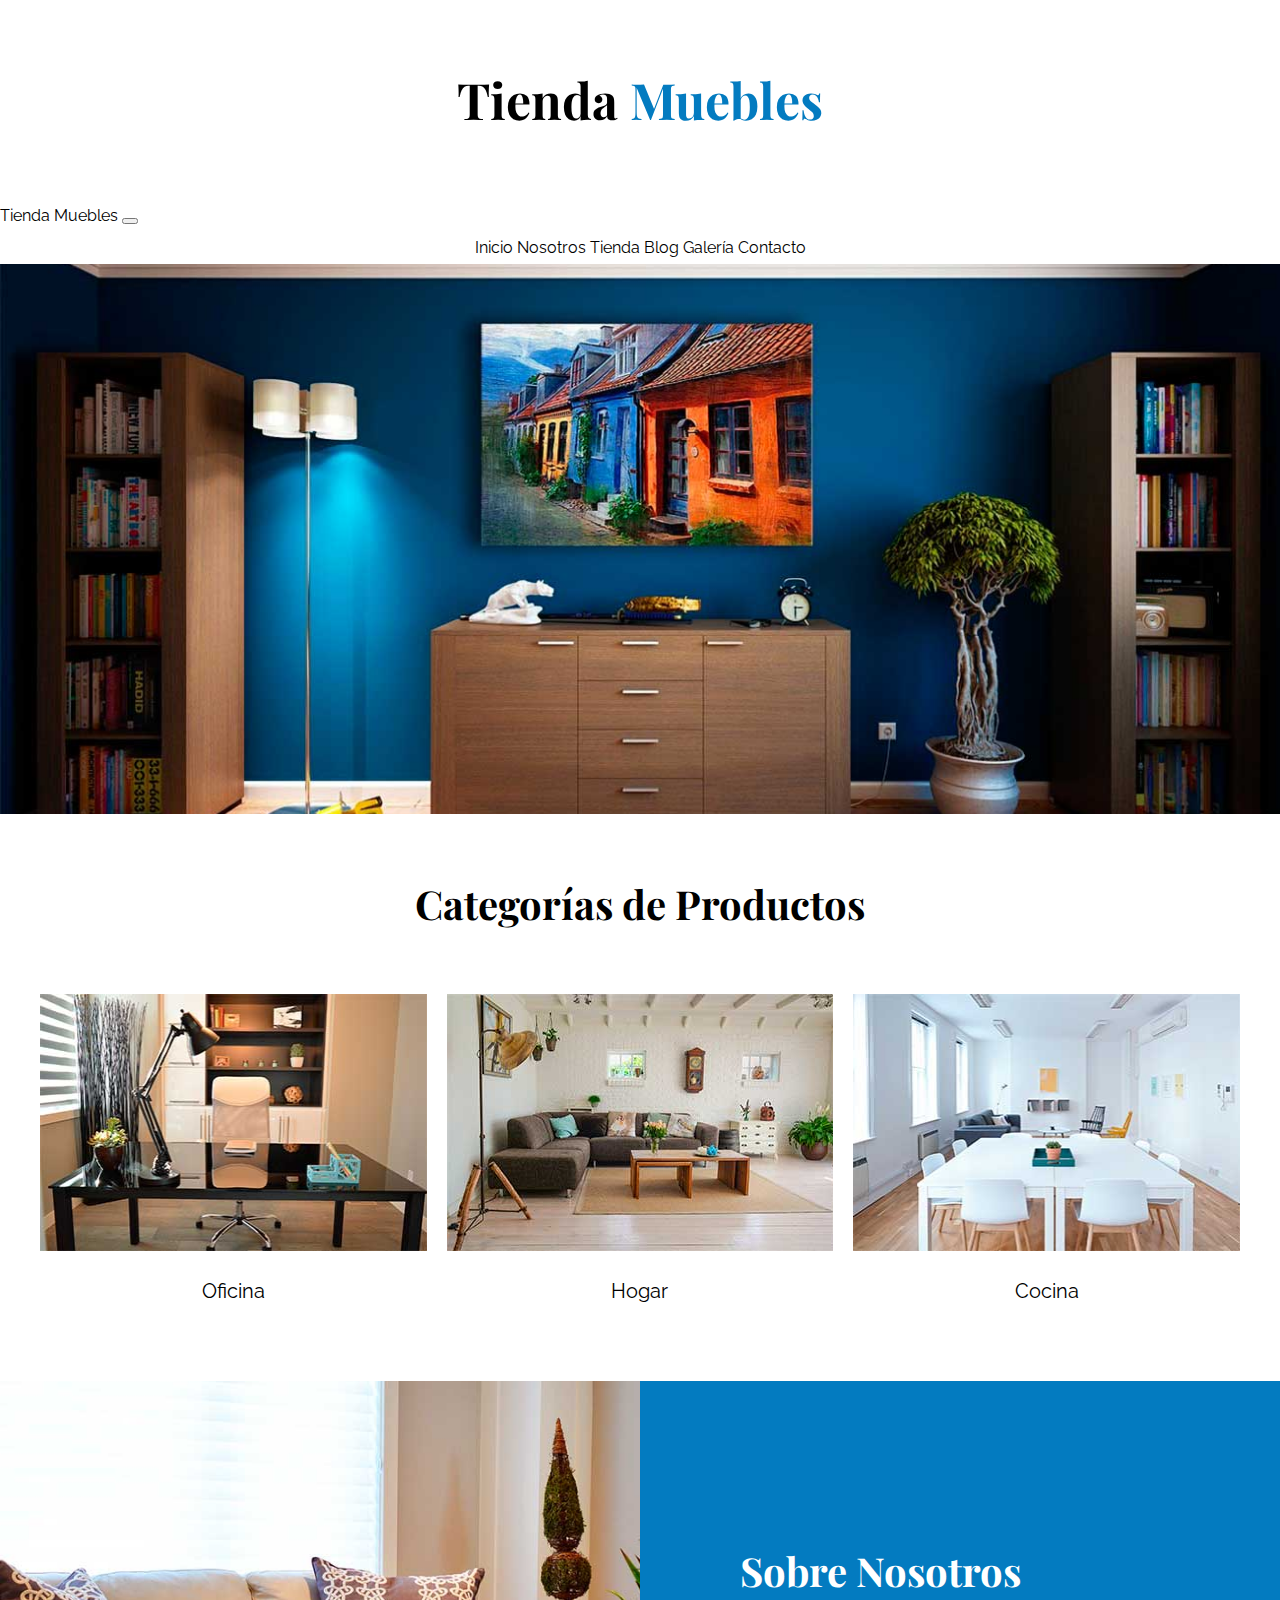
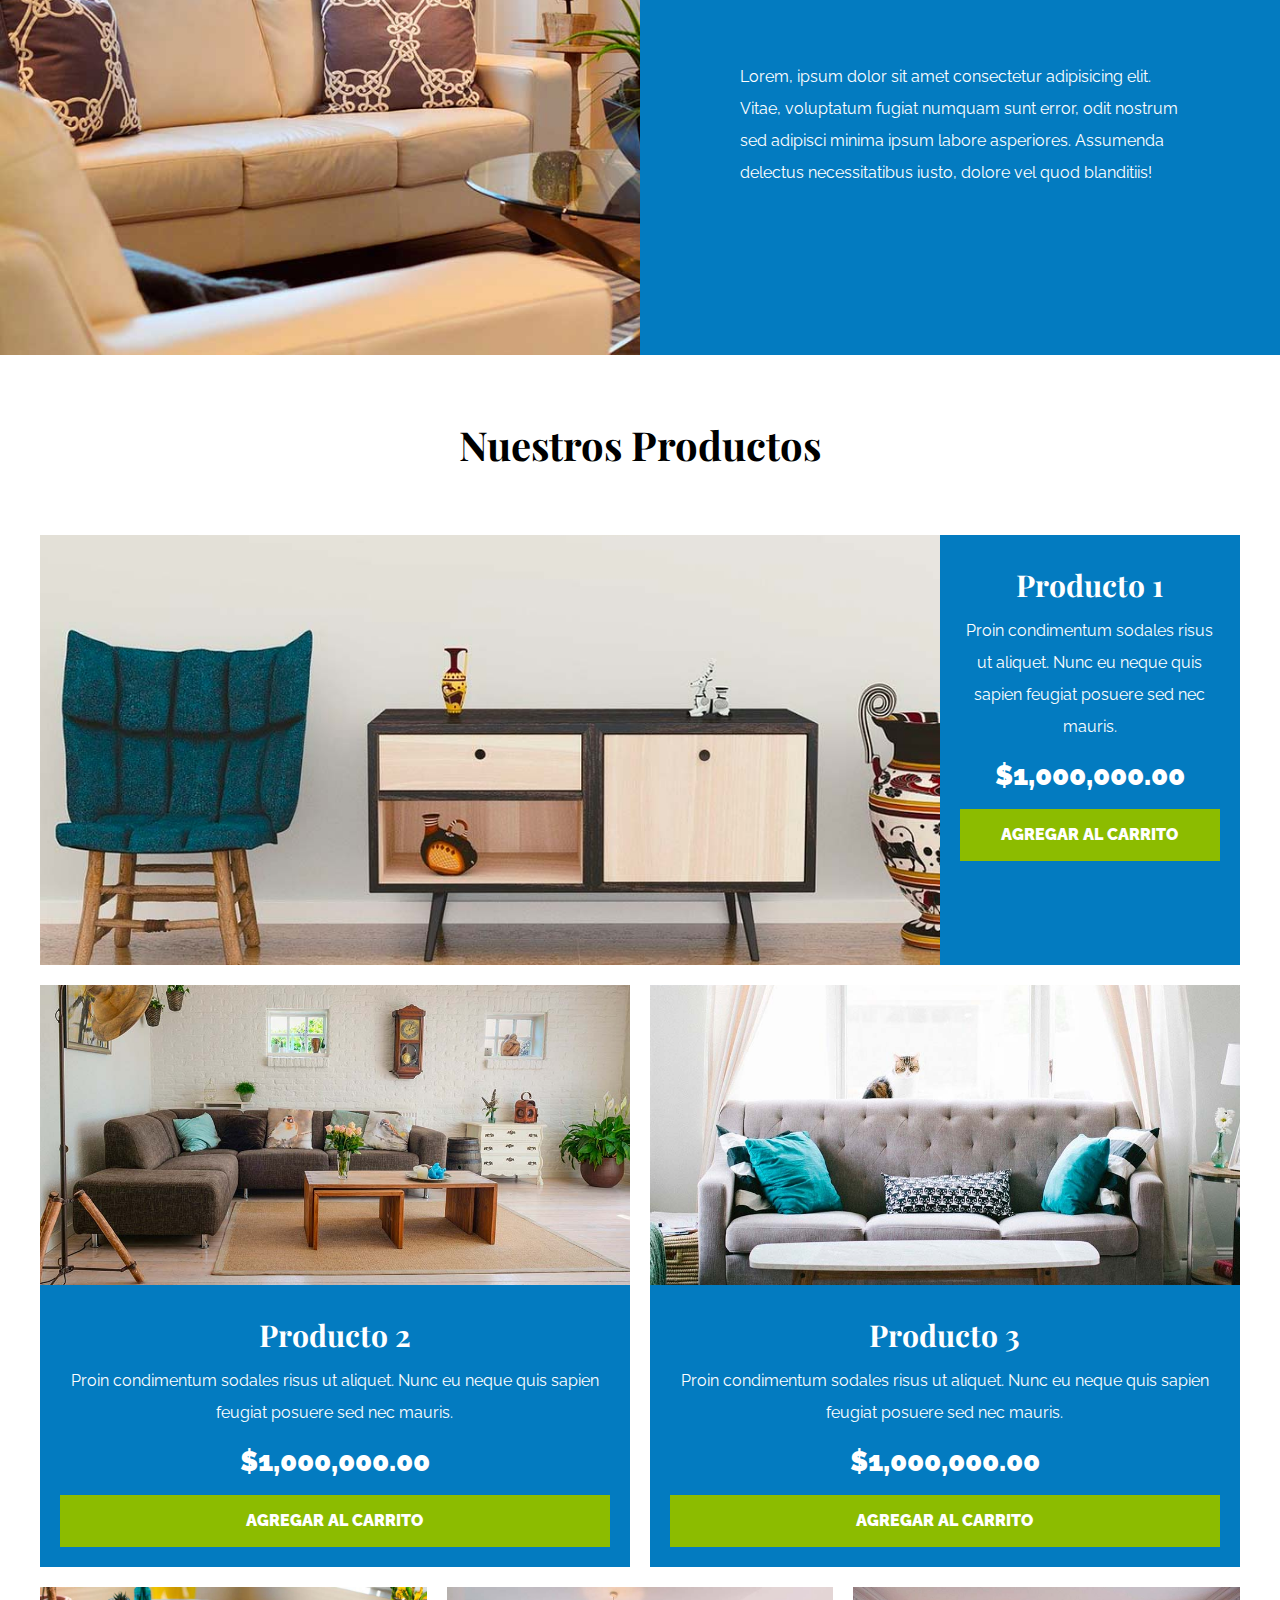
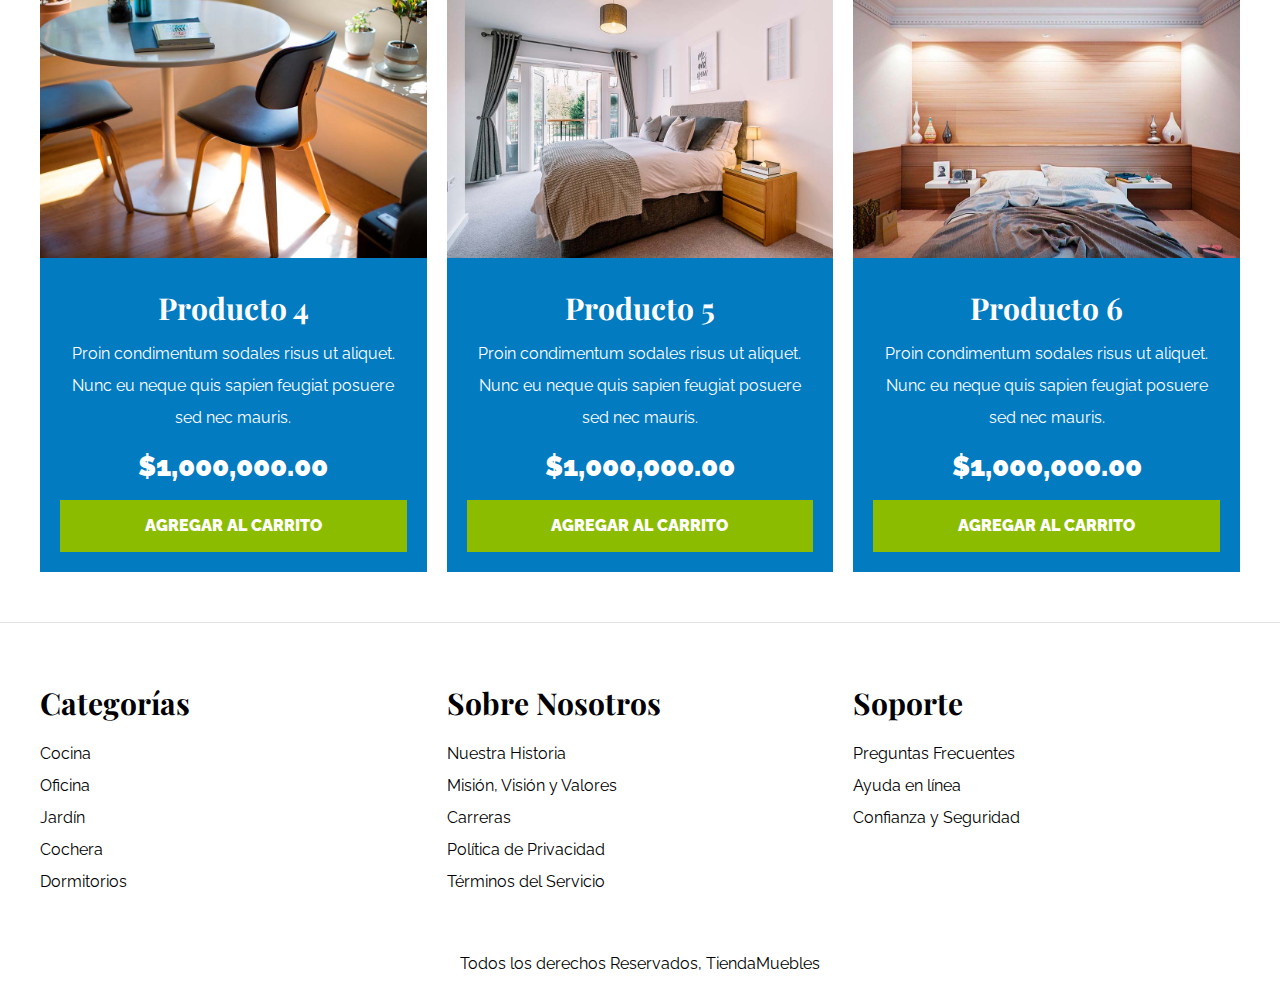
==== index.html @ 3b118f5e "Primera Version Ecommerce-TiendaMuebles terminada" ====
<!DOCTYPE html>
<html lang="es">
<head>
    <meta charset="UTF-8">
    <meta http-equiv="X-UA-Compatible" content="IE=edge">
    <meta name="viewport" content="width=device-width, initial-scale=1.0">
    <title>Ecommerce - Home</title>
    <link rel="stylesheet" href="css/normalize.css">
    <link rel="preconnect" href="https://fonts.googleapis.com">
    <link rel="preconnect" href="https://fonts.gstatic.com" crossorigin>
    <link href="https://fonts.googleapis.com/css2?family=Playfair+Display:wght@700&family=Raleway:wght@400;700;900&display=swap" rel="stylesheet">
    <link href="https://cdn.jsdelivr.net/npm/bootstrap@5.0.2/dist/css/bootstrap.min.css" rel="stylesheet" integrity="sha384-EVSTQN3/azprG1Anm3QDgpJLIm9Nao0Yz1ztcQTwFspd3yD65VohhpuuCOmLASjC" crossorigin="anonymous">
    <link rel="stylesheet" href="css/app.css">
    
    
</head>
<body>
    <header>
        <h1 class="nombre-sitio">Tienda <span> Muebles </span></h1>
    </header>
    <div class="border-top py-4">
        <div class="navbar navbar-expand-lg container navbar-light">
            <a href="index.html" class="navbar-brand d-lg-none fs-2 fw-bold text-uppercase color-sitio">
                Tienda Muebles
            </a>
            <button class="navbar-toggler" type="button" data-bs-toggle="collapse" data-bs-target="#navegacion">
                <span class="navbar-toggler-icon"></span>
            </button>
            <div id="navegacion" class="collapse navbar-collapse">
                <nav class="navbar-nav container d-flex flex-md-row justify-content-md-between text-center">
                    <a class="text-dark text-decoration-none" href="index.html">Inicio</a>
                    <a class="text-dark text-decoration-none" href="pages/nosotros.html">Nosotros</a>
                    <a class="text-dark text-decoration-none" href="pages/tienda.html">Tienda</a>
                    <a class="text-dark text-decoration-none" href="pages/blog.html">Blog</a>
                    <a class="text-dark text-decoration-none" href="pages/galeria.html">Galería</a>
                    <a class="text-dark text-decoration-none" href="pages/contacto.html">Contacto</a>
                </nav>
            </div>
        </div>
    </div>
    <div class="hero"></div>

    <section class="contenedor categorias">
        <h2 class="text-center">Categorías de Productos</h2>

        <div class="listado-categorias">
            <div class="categoria">
                <img src="img/categoria1.jpg" alt="Imagen Categoría" />
                <a href="#">Oficina</a>
            </div>

            <div class="categoria">
                <img src="img/categoria2.jpg" alt="Imagen Categoría" />
                <a href="#">Hogar</a>
            </div>

            <div class="categoria">
                <img src="img/categoria3.jpg" alt="Imagen Categoría" />
                <a href="#">Cocina</a>
            </div>
        </div>
    </section>


    <section class="sobre-nosotros">
        <div class="contenedor sobre-nosotros-grid">
            <div class="texto-nosotros">
                <h2>Sobre Nosotros</h2>
                <p>Lorem, ipsum dolor sit amet consectetur adipisicing elit. Vitae, voluptatum fugiat numquam sunt error, odit nostrum sed adipisci minima ipsum labore asperiores. Assumenda delectus necessitatibus iusto, dolore vel quod blanditiis!</p>
            </div>
        </div>
    </section>


    <main class="contenido-principal contenedor ">
        <h2 class="text-center">Nuestros Productos</h2>
        
        <div class="listado-productos">
            <div class="producto">
                <img src="img/producto1.jpg" alt="Imagen Producto" >

                <div class="texto-producto">
                    <h3>Producto 1</h3>
                    <p>Proin condimentum sodales risus ut aliquet. Nunc eu neque quis sapien feugiat posuere sed nec mauris.</p>
                    <p class="precio">$1,000,000.00</p>

                    <a class="btn" href="#">Agregar al Carrito</a>
                </div> <!-- Info Producto -->
            </div> <!-- Producto -->

            <div class="producto">
                <img src="img/producto2.jpg" alt="Imagen Producto" >

                <div class="texto-producto">
                    <h3>Producto 2</h3>
                    <p>Proin condimentum sodales risus ut aliquet. Nunc eu neque quis sapien feugiat posuere sed nec mauris.</p>
                    <p class="precio">$1,000,000.00</p>

                    <a class="btn" href="#">Agregar al Carrito</a>
                </div> <!-- Info Producto -->
            </div> <!-- Producto -->

            <div class="producto">
                <img src="img/producto3.jpg" alt="Imagen Producto" >

                <div class="texto-producto">
                    <h3>Producto 3</h3>
                    <p>Proin condimentum sodales risus ut aliquet. Nunc eu neque quis sapien feugiat posuere sed nec mauris.</p>
                    <p class="precio">$1,000,000.00</p>

                    <a class="btn" href="#">Agregar al Carrito</a>
                </div> <!-- Info Producto -->
            </div> <!-- Producto -->

            <div class="producto">
                <img src="img/producto4.jpg" alt="Imagen Producto" >

                <div class="texto-producto">
                    <h3>Producto 4</h3>
                    <p>Proin condimentum sodales risus ut aliquet. Nunc eu neque quis sapien feugiat posuere sed nec mauris.</p>
                    <p class="precio">$1,000,000.00</p>

                    <a class="btn" href="#">Agregar al Carrito</a>
                </div> <!-- Info Producto -->
            </div> <!-- Producto -->

            <div class="producto">
                <img src="img/producto5.jpg" alt="Imagen Producto" >

                <div class="texto-producto">
                    <h3>Producto 5</h3>
                    <p>Proin condimentum sodales risus ut aliquet. Nunc eu neque quis sapien feugiat posuere sed nec mauris.</p>
                    <p class="precio">$1,000,000.00</p>

                    <a class="btn" href="#">Agregar al Carrito</a>
                </div> <!-- Info Producto -->
            </div> <!-- Producto -->

            <div class="producto">
                <img src="img/producto6.jpg" alt="Imagen Producto" >

                <div class="texto-producto">
                    <h3>Producto 6</h3>
                    <p>Proin condimentum sodales risus ut aliquet. Nunc eu neque quis sapien feugiat posuere sed nec mauris.</p>
                    <p class="precio">$1,000,000.00</p>

                    <a class="btn" href="#">Agregar al Carrito</a>
                </div> <!-- Info Producto -->
            </div> <!-- Producto -->

        </div> <!-- Fin de Listado de Productos -->
    </main>




    <footer class="site-footer">
        <div class="grid-footer contenedor">
            <div>
                <h3>Categorías</h3>

                <nav class="footer-menu">
                    <a href="#">Cocina</a>
                    <a href="#">Oficina</a>
                    <a href="#">Jardín</a>
                    <a href="#">Cochera</a>
                    <a href="#">Dormitorios</a>
                </nav>
            </div>

            <div>
                <h3>Sobre Nosotros</h3>
                <nav class="footer-menu">
                    <a href="#">Nuestra Historia</a>
                    <a href="#">Misión, Visión y Valores</a>
                    <a href="#">Carreras</a>
                    <a href="#">Política de Privacidad</a>
                    <a href="#">Términos del Servicio</a>
                </nav>
            </div>

            <div>
                <h3>Soporte</h3>
                <nav class="footer-menu">
                    <a href="#">Preguntas Frecuentes</a>
                    <a href="#">Ayuda en línea</a>
                    <a href="#">Confianza y Seguridad</a>
                </nav>
            </div>

        </div>

        <p class="copyright">Todos los derechos Reservados, TiendaMuebles</p>
    </footer>
    <script src="https://cdn.jsdelivr.net/npm/bootstrap@5.0.2/dist/js/bootstrap.bundle.min.js" integrity="sha384-MrcW6ZMFYlzcLA8Nl+NtUVF0sA7MsXsP1UyJoMp4YLEuNSfAP+JcXn/tWtIaxVXM" crossorigin="anonymous"></script>
</body>
</html>
---- css/app.css ----
html {
    box-sizing: border-box;
    font-size: 62.5%; /* 1REM = 10px */
}
*, *:before, *:after {
    box-sizing: inherit;
}
body {
    font-family: 'Raleway', sans-serif;
    font-size: 1.6rem;
    line-height: 2;
}

/* Globales */
h1, 
h2, 
h3 {
    font-family: 'Playfair Display', serif;
    margin: 0 0 2rem 0;
}
@media (min-width: 769px) { 
    h1,h2,h3 {
        margin: 0 0 5rem 0;
    }
}
h1 {
    font-size: 4rem;
}
@media (min-width: 768px) { 
    h1 {
        font-size: 5rem;
    }
}
h2 {
    font-size: 3.2rem;
}
@media (min-width: 768px) { 
    h2 {
        font-size: 4rem;
    }
}
h3 {
    font-size: 2.4rem;
}
@media (min-width: 768px) { 
    h3 {
        font-size: 3rem;
    }
}
a {
    text-decoration: none;
    color: #000;
}
.contenedor {
    max-width: 120rem;
    margin: 0 auto;
}
img {
    max-width: 100%;
    display: block;
}

.btn {
    background-color: #8cbc00;
    display: block;
    color: #FFF;
    text-transform: uppercase;
    font-weight: 900;
    padding: 1rem;
    transition: background-color .3s ease-out ;
    text-align: center;
    border: none;
    width: 100%;
}
@media (min-width: 768px) { 
    .btn{
        width: auto;
    }
}
.btn:hover {
    background-color: #769c02;
    cursor: pointer;
}

/** Utilidades */
.text-center {
    text-align: center;
}
@media (min-width: 768px) { 
    .max-width-30 {
        max-width: 30rem;
    }    
}
/** Header y Navegacion **/
.nombre-sitio {
    margin-top: 5rem;
    text-align: center;
}
.nombre-sitio span {
    color: #037bc0;
}
.color-sitio{
    color: var(--bs-blue)!important;
}
.contenedor-navegacion {
    border-top: .1rem solid #e1e1e1;
}
.nav-principal {
    padding: 2rem 0;
    display: flex;
    flex-direction: column;
    align-items: center;
}
@media (min-width: 768px) { 
    .nav-principal {
        flex-direction: row;
        justify-content: space-between;
    }
}
.hero {
    background-image: url(../img/principal.jpg);
    background-repeat: no-repeat;
    background-size: cover;
    background-position: center center;
    height: 25rem;
}
@media (min-width: 768px) { 
    .hero{
        height: 55rem;
    }
}

/** Categorias **/
.categorias {
    padding-top: 2rem;
}
@media (min-width: 769px) { 
    .categorias{
        padding: 5rem 0;
    }
}
.categoria{
    margin-bottom: 2rem;
}
@media (min-width: 768px) { 
    .categoria{
        margin-bottom: 0;
    }
}
.categoria a {
    text-align: center;
    display: block;
    padding: 2rem;
    font-size: 2rem;
}
.categoria a:hover {
    background-color: #037bc0;
    color: #FFFFFF;
    border-bottom-right-radius: 1rem;
}
.categoria img{
    width: 100%;
}   
@media (min-width: 768px) { 
    .listado-categorias {
        display: grid;
        grid-template-columns: repeat(3, 1fr);
        gap: 2rem;
    }
}
/** Bloque Nosotros */

.sobre-nosotros {
    background-image: linear-gradient( to bottom, transparent 50%, #037bc0 50%, #037bc0 100% ), url(../img/nosotros.jpg);
    background-position:center , top left ;
    background-repeat: no-repeat;
    background-size: 100%, 70rem;
}
@media (min-width: 768px) { 
    .sobre-nosotros {
        background-image: linear-gradient( to right, transparent 50%, #037bc0 50%, #037bc0 100% ), url(../img/nosotros.jpg);
        background-position: left center ;
        padding: 10rem 0;
        background-size: 100%, 160rem;
    }
}
@media (min-width: 320px) { 
    .sobre-nosotros{
        background-size: 100%, 90rem;
    }
}
.sobre-nosotros-grid {
    display: grid;
    grid-template-rows: repeat(2,1fr);
}
@media (min-width: 768px) { 
    .sobre-nosotros-grid{
        grid-template-columns: repeat(2,1fr);
        grid-template-rows: unset;
        column-gap: 10rem;
    }
}
.texto-nosotros {
    grid-row: 2/3;
    color: #FFF;
    padding: 5rem;
}
@media (min-width: 768px) { 
    .texto-nosotros{
        grid-column: 2/3;
    }
}
/** Listado de Productos **/
.contenido-principal {
    padding-top: 2rem;
}
@media (min-width: 769px) { 
    .contenido-principal {
        padding-top: 5rem;
    } 
}
@media (min-width: 768px) {   
    .listado-productos {
        display: grid;
        grid-template-columns: repeat(6, 1fr);
        gap: 2rem;
    }
    .producto:nth-child(1) {
        grid-column-start: 1;
        grid-column-end: 7;
        display: grid;
        grid-template-columns: 3fr 1fr;
    }
    .producto:nth-child(1) img {
        height: 43rem;
        width: 100%;
        object-fit: cover;
    }
    .producto:nth-child(2) {
        grid-column-start: 1;
        grid-column-end: 4;
    }
    .producto:nth-child(2) img,
    .producto:nth-child(3) img {
        height: 30rem;
        width: 100%;
        object-fit: cover;
    }
    .producto:nth-child(3) {
        grid-column-start: 4;
        grid-column-end: 7;
    }
    .producto:nth-child(4) {
        grid-column-start: 1;
        grid-column-end: 3;
    }
    .producto:nth-child(5) {
        grid-column-start: 3;
        grid-column-end: 5;
    }
    .producto:nth-child(6) {
        grid-column-start: 5;
        grid-column-end: 7;
    }
}
.producto {
    background-color: #037bc0;
    margin-bottom: 2rem;
}
.producto:last-of-type{
    margin-bottom: 0;
}
@media (min-width: 768px) { 
    .producto{
        margin-bottom: 0;
    }
}
.texto-producto {
    text-align: center;
    color: #FFFFFF;
    padding: 2rem;
}
.texto-producto h3 {
    margin: 0;
}
.texto-producto p {
    margin: 0 0 .5rem 0;
}
.texto-producto .precio {
    font-size: 2.8rem;
    font-weight: 900;
}

/** Footer **/
.site-footer {
    border-top: 1px solid #e1e1e1;
    margin-top: 5rem;
    padding-top: 5rem;
}
.site-footer h3 {
    margin-bottom: .5rem;
    text-align: center;
}
@media (min-width: 769px) { 
    .site-footer h3{
        text-align: left;
    }
    .grid-footer {
        display: grid;
        grid-template-columns: repeat(3, 1fr);
        gap: 2rem;
    }
}
@media (min-width: 620px) { 
    .grid-footer {
        display: grid;
        grid-template-columns: repeat(3, 1fr);
        gap: 2rem;
    }
}
.grid-footer > div {
    margin-bottom: 2rem;
}
@media (min-width: 768px) { 
    .grid-footer > div{
        margin-bottom: 0;
    }
}
.footer-menu a {
    display: block;
    text-align: center;
}
@media (min-width: 769px) { 
    .footer-menu a{
        text-align: left;
    }
}

.copyright {
    margin-top: 5rem;
    text-align: center;
}

/** Nosotros **/
.contenido-nosotros {
    display: grid;
    grid-template-columns: 1fr 2fr;
    grid-template-columns: repeat(auto-fit, minmax( 25rem, 1fr ) );
    column-gap: 4rem;
}
.informacion-nosotros {
    display: flex;
    flex-direction: column;
    justify-content: center;
    padding: 5rem;
}
@media (min-width: 768px) { 
    .informacion-nosotros{
        padding: 0;
    }
}

/** Blog */
@media (min-width: 768px) { 
    .contenedor-blog {
        display: grid;
        grid-template-columns: 2fr 1fr;
        column-gap: 4rem;
    }    
}

.entrada {
    border-bottom: 2px solid #e1e1e1;
    margin-bottom: 2rem;
    padding-bottom: 4rem;
}
.entrada h2{
    text-align: center;
}
@media (min-width: 768px) { 
    .entrada h2{
        text-align: left;
    }
}
.contenido-blog{
    padding: 2rem;
}
.entrada:last-of-type {
    border: none;
}
@media (min-width: 768px) { 
    .entrada-meta {
        display: flex;
        justify-content: space-between;
    }
}
.entrada-meta p {
    font-weight: bold;
}
.entrada-meta span {
    color: #037bc0;
}
.contenido-entrada-blog {
    width: 60rem;
    margin: 0 auto;
}



/* Formulario */

.formulario {
    max-width: 60rem;
    margin: 0 auto;
}

.formulario fieldset {
    margin-bottom: 2rem;
}
.formulario legend {
    background-color: #005485;
    width: 100%;
    text-align: center;
    color: #FFF;
    text-transform: uppercase;
    font-weight: 900;
    padding: 1rem;
    margin-bottom: 4rem;

}
@media (min-width: 768px) { 
    .formulario fieldset {
        border: 1px solid black;
    }
}
.campo {
    display: flex;
    margin-bottom: 2rem;
}
.campo label {
    flex-basis: 10rem;
    margin-left: 1rem;
} 
.campo input:not([type="radio"]),
.campo textarea,
.campo select  {
    flex: 1;
    border: 1px solid #e1e1e1;
    padding: 1rem;
    margin-right: 1rem;
}


/** Galeria **/
.galeria {
    list-style: none;
    margin: 0 1rem;
    padding: 0;
    display: grid;
    grid-template-columns: repeat(2,1fr);
    gap: 2rem;
}
@media (min-width: 769px) { 
    .galeria{
        grid-template-columns: repeat(3, 1fr);
        margin: 0;
    }
}
.galeria img {
    height: 40rem;
    width: 40rem;
    object-fit: cover;
}
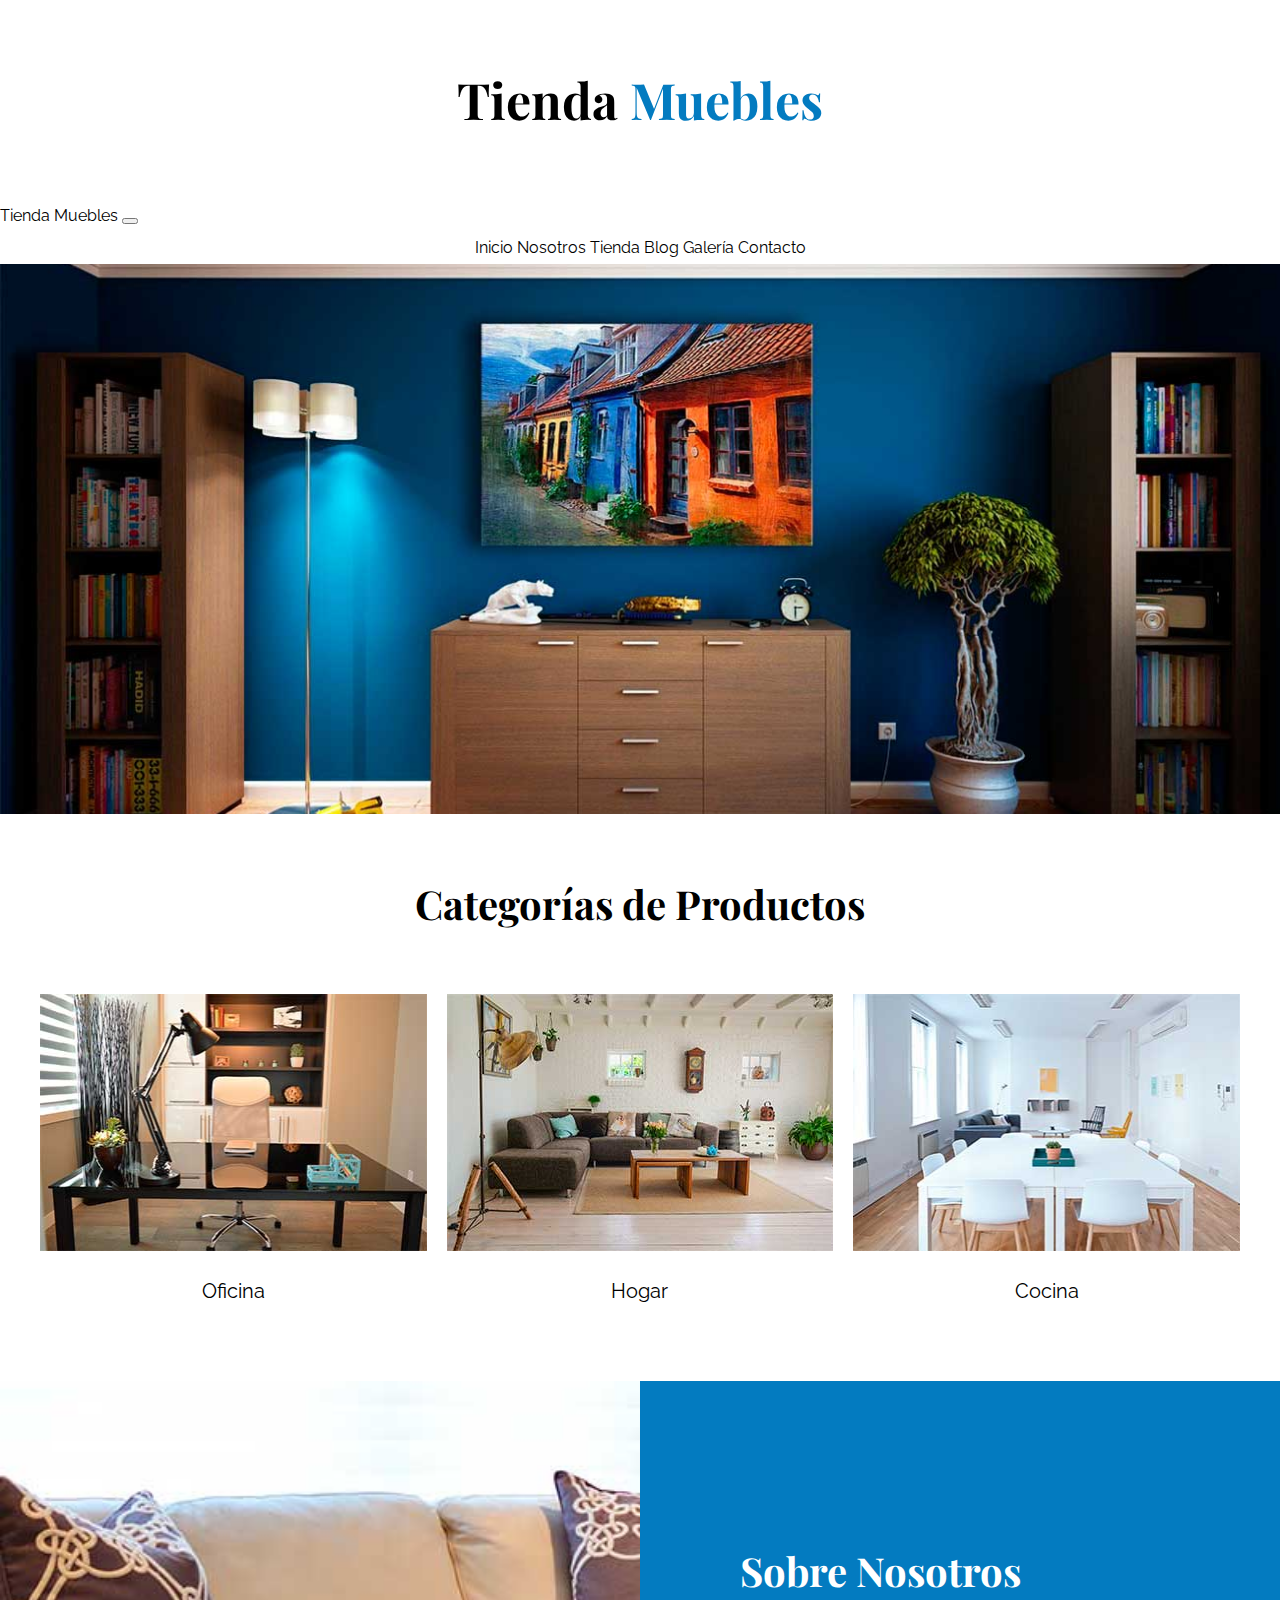
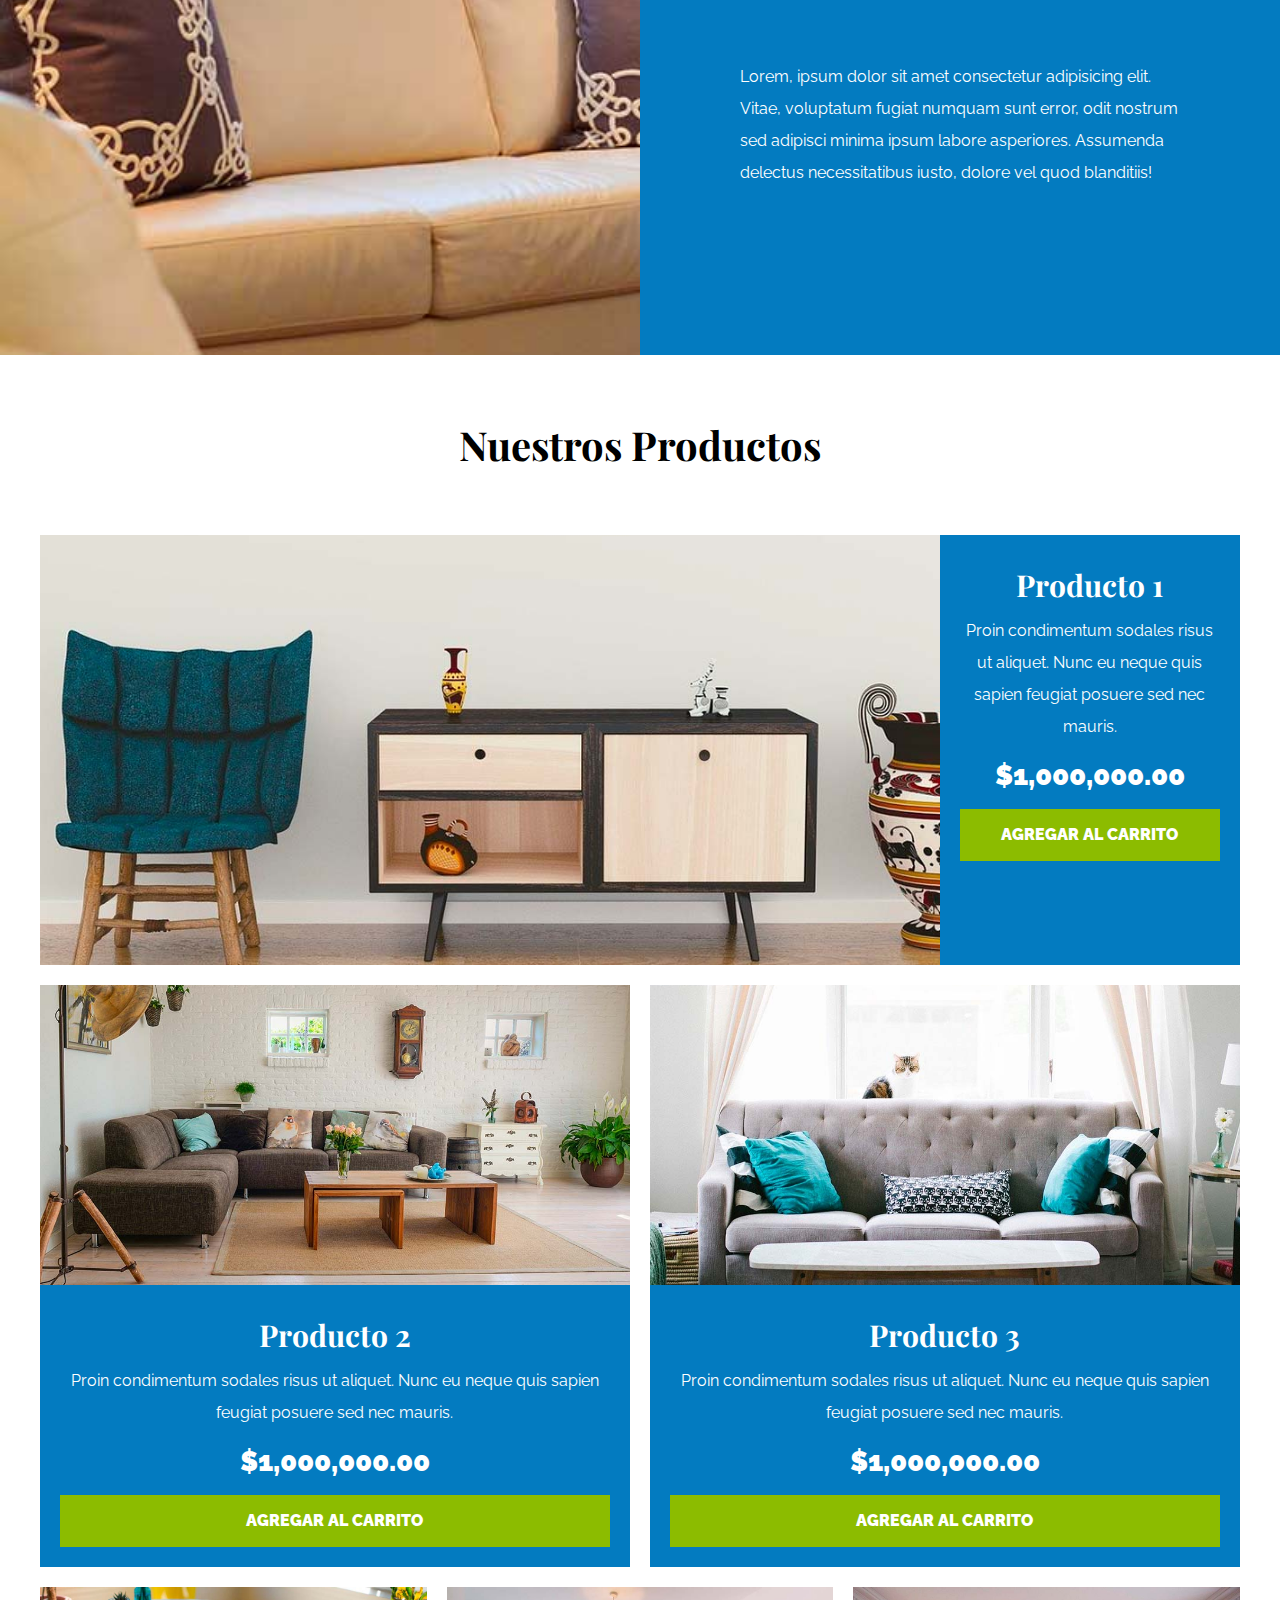
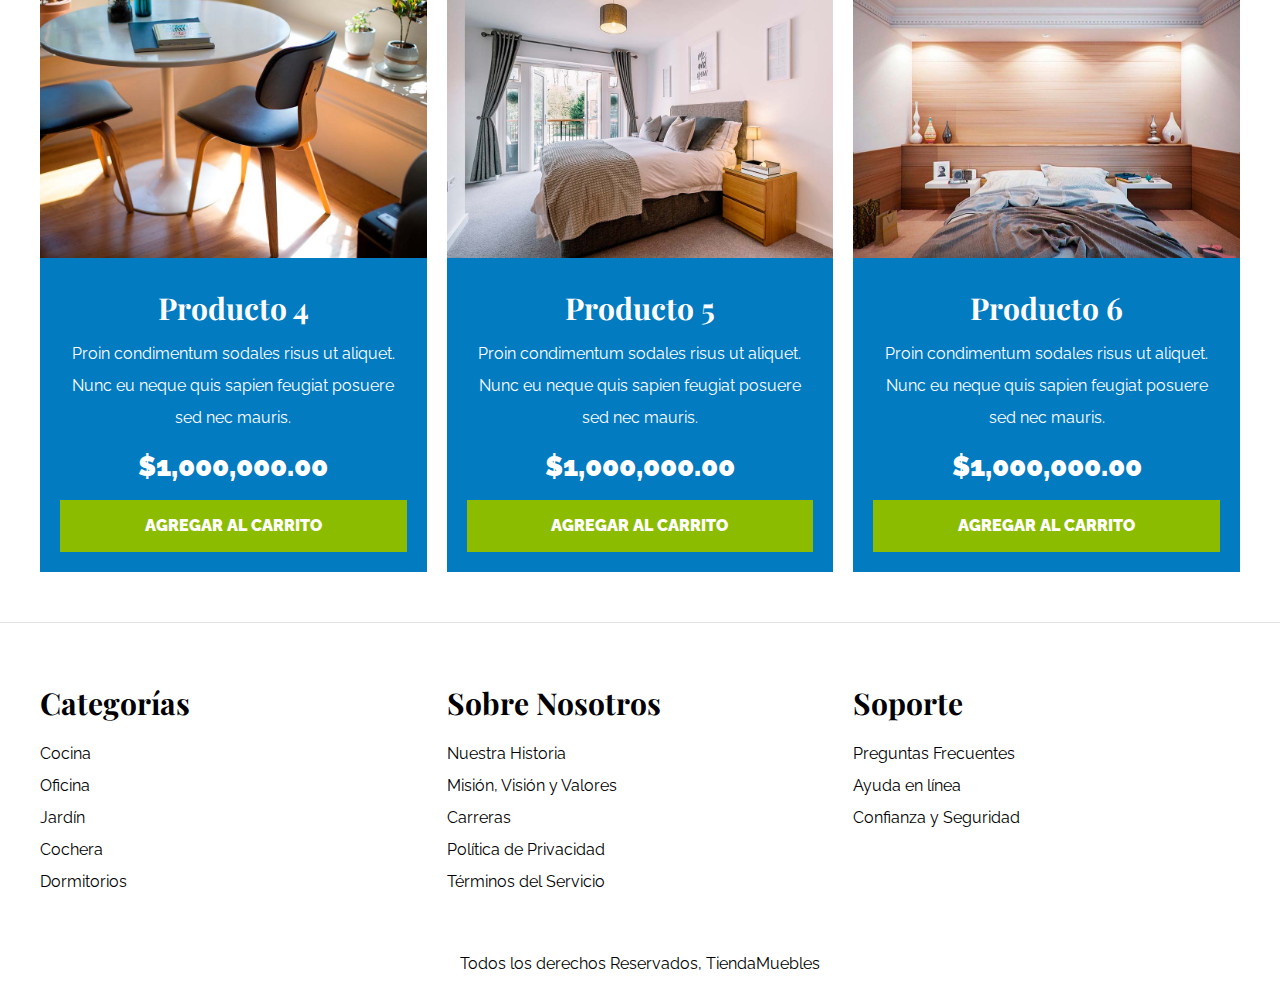
==== commit 0243f444: "Primera Version Ecommerce-TiendaMuebles Modificaciones y Readme" ====
--- a/index.html
+++ b/index.html
@@ -5,6 +5,7 @@
     <meta http-equiv="X-UA-Compatible" content="IE=edge">
     <meta name="viewport" content="width=device-width, initial-scale=1.0">
     <title>Ecommerce - Home</title>
+    <!-- Utilizo Nomilize para definir una misma estructura para cualquier navegador -->
     <link rel="stylesheet" href="css/normalize.css">
     <link rel="preconnect" href="https://fonts.googleapis.com">
     <link rel="preconnect" href="https://fonts.gstatic.com" crossorigin>
@@ -151,9 +152,6 @@
         </div> <!-- Fin de Listado de Productos -->
     </main>
 
-
-
-
     <footer class="site-footer">
         <div class="grid-footer contenedor">
             <div>
--- a/css/app.css
+++ b/css/app.css
@@ -176,17 +176,17 @@
     background-repeat: no-repeat;
     background-size: 100%, 70rem;
 }
+@media (min-width: 320px) { 
+    .sobre-nosotros{
+        background-size: 100%, 90rem;
+    }
+}
 @media (min-width: 768px) { 
     .sobre-nosotros {
         background-image: linear-gradient( to right, transparent 50%, #037bc0 50%, #037bc0 100% ), url(../img/nosotros.jpg);
         background-position: left center ;
         padding: 10rem 0;
         background-size: 100%, 160rem;
-    }
-}
-@media (min-width: 320px) { 
-    .sobre-nosotros{
-        background-size: 100%, 90rem;
     }
 }
 .sobre-nosotros-grid {
@@ -401,10 +401,28 @@
     color: #037bc0;
 }
 .contenido-entrada-blog {
-    width: 60rem;
-    margin: 0 auto;
-}
-
+    max-width: 60rem;
+    margin: 0 2rem;
+    text-align: justify;
+}
+@media (min-width: 768px) { 
+    .contenido-entrada-blog {
+        margin: 0 auto;
+    }
+}
+aside h3{
+    text-align: center;
+}
+aside li{
+    display: block;
+    text-align: center;
+}
+@media (min-width: 768px) { 
+    aside li{
+        display: list-item;
+        text-align: left;
+    }
+}
 
 
 /* Formulario */
@@ -436,6 +454,10 @@
 .campo {
     display: flex;
     margin-bottom: 2rem;
+    align-items: center;
+}
+.mensaje{
+    align-self: flex-start;
 }
 .campo label {
     flex-basis: 10rem;
@@ -447,6 +469,7 @@
     flex: 1;
     border: 1px solid #e1e1e1;
     padding: 1rem;
+    padding-left: 1rem;
     margin-right: 1rem;
 }
 
@@ -457,8 +480,13 @@
     margin: 0 1rem;
     padding: 0;
     display: grid;
-    grid-template-columns: repeat(2,1fr);
+    grid-template-columns: repeat(1,1fr);
     gap: 2rem;
+}
+@media (min-width: 400px) { 
+    .galeria{
+        grid-template-columns: repeat(2, 1fr);
+    }
 }
 @media (min-width: 769px) { 
     .galeria{
@@ -466,6 +494,7 @@
         margin: 0;
     }
 }
+
 .galeria img {
     height: 40rem;
     width: 40rem;
